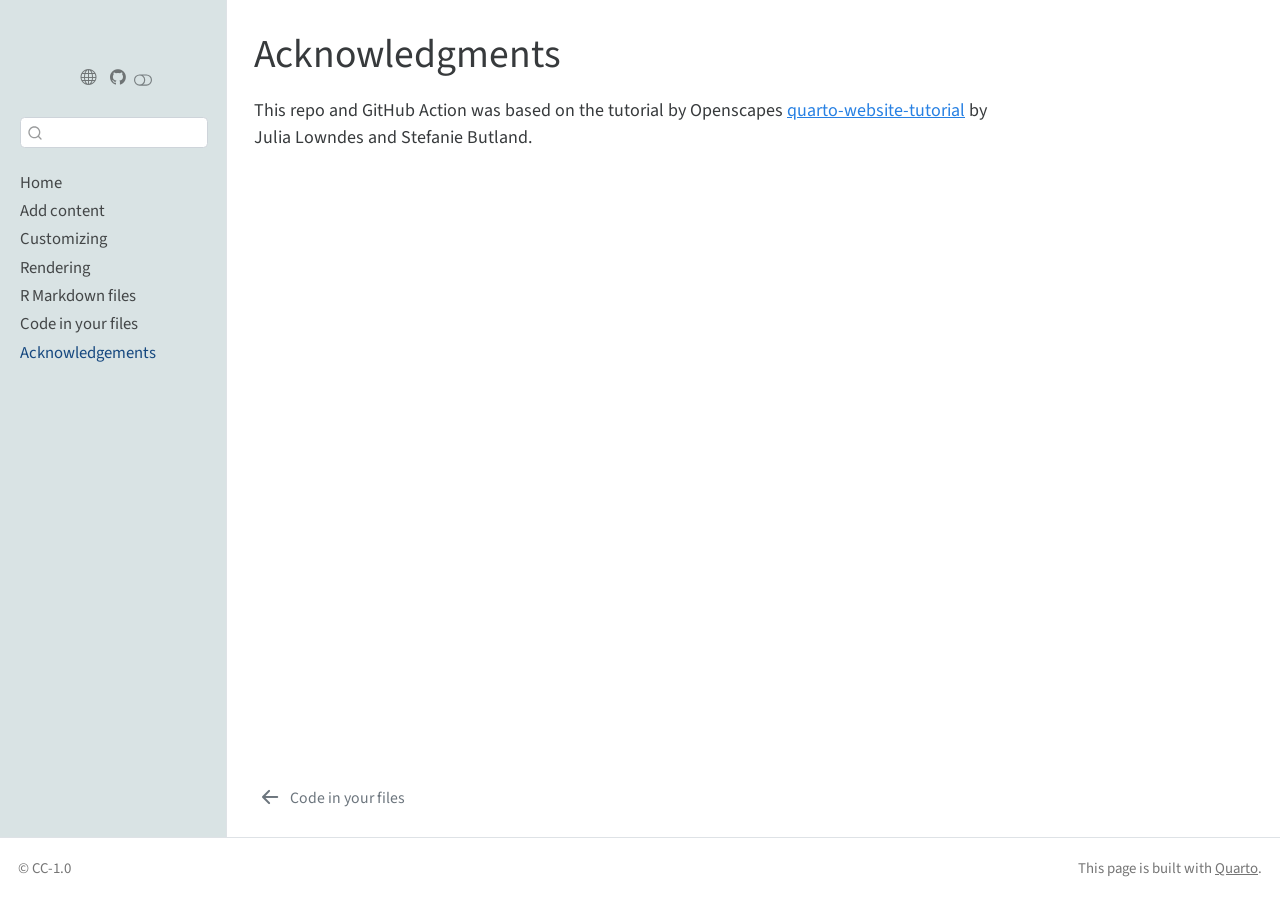
==== content/acknowledgements.html @ c2303a80 "Initialize gh-pages" ====
<!DOCTYPE html>
<html xmlns="http://www.w3.org/1999/xhtml" lang="en" xml:lang="en"><head>

<meta charset="utf-8">
<meta name="generator" content="quarto-1.2.313">

<meta name="viewport" content="width=device-width, initial-scale=1.0, user-scalable=yes">


<title>NOAA quarto simple - Acknowledgments</title>
<style>
code{white-space: pre-wrap;}
span.smallcaps{font-variant: small-caps;}
div.columns{display: flex; gap: min(4vw, 1.5em);}
div.column{flex: auto; overflow-x: auto;}
div.hanging-indent{margin-left: 1.5em; text-indent: -1.5em;}
ul.task-list{list-style: none;}
ul.task-list li input[type="checkbox"] {
  width: 0.8em;
  margin: 0 0.8em 0.2em -1.6em;
  vertical-align: middle;
}
</style>


<script src="../site_libs/quarto-nav/quarto-nav.js"></script>
<script src="../site_libs/clipboard/clipboard.min.js"></script>
<script src="../site_libs/quarto-search/autocomplete.umd.js"></script>
<script src="../site_libs/quarto-search/fuse.min.js"></script>
<script src="../site_libs/quarto-search/quarto-search.js"></script>
<meta name="quarto:offset" content="../">
<link href="../content/code.html" rel="prev">
<link href="../images/favicon.ico" rel="icon">
<script src="../site_libs/quarto-html/quarto.js"></script>
<script src="../site_libs/quarto-html/popper.min.js"></script>
<script src="../site_libs/quarto-html/tippy.umd.min.js"></script>
<script src="../site_libs/quarto-html/anchor.min.js"></script>
<link href="../site_libs/quarto-html/tippy.css" rel="stylesheet">
<link href="../site_libs/quarto-html/quarto-syntax-highlighting.css" rel="stylesheet" class="quarto-color-scheme" id="quarto-text-highlighting-styles">
<link href="../site_libs/quarto-html/quarto-syntax-highlighting-dark.css" rel="prefetch" class="quarto-color-scheme quarto-color-alternate" id="quarto-text-highlighting-styles">
<script src="../site_libs/bootstrap/bootstrap.min.js"></script>
<link href="../site_libs/bootstrap/bootstrap-icons.css" rel="stylesheet">
<link href="../site_libs/bootstrap/bootstrap.min.css" rel="stylesheet" class="quarto-color-scheme" id="quarto-bootstrap" data-mode="light">
<link href="../site_libs/bootstrap/bootstrap-dark.min.css" rel="prefetch" class="quarto-color-scheme quarto-color-alternate" id="quarto-bootstrap" data-mode="dark">
<script id="quarto-search-options" type="application/json">{
  "location": "sidebar",
  "copy-button": false,
  "collapse-after": 3,
  "panel-placement": "start",
  "type": "textbox",
  "limit": 20,
  "language": {
    "search-no-results-text": "No results",
    "search-matching-documents-text": "matching documents",
    "search-copy-link-title": "Copy link to search",
    "search-hide-matches-text": "Hide additional matches",
    "search-more-match-text": "more match in this document",
    "search-more-matches-text": "more matches in this document",
    "search-clear-button-title": "Clear",
    "search-detached-cancel-button-title": "Cancel",
    "search-submit-button-title": "Submit"
  }
}</script>


</head>

<body class="nav-sidebar docked">

<div id="quarto-search-results"></div>
  <header id="quarto-header" class="headroom fixed-top">
  <nav class="quarto-secondary-nav" data-bs-toggle="collapse" data-bs-target="#quarto-sidebar" aria-controls="quarto-sidebar" aria-expanded="false" aria-label="Toggle sidebar navigation" onclick="if (window.quartoToggleHeadroom) { window.quartoToggleHeadroom(); }">
    <div class="container-fluid d-flex justify-content-between">
      <h1 class="quarto-secondary-nav-title">Acknowledgments</h1>
      <button type="button" class="quarto-btn-toggle btn" aria-label="Show secondary navigation">
        <i class="bi bi-chevron-right"></i>
      </button>
    </div>
  </nav>
</header>
<!-- content -->
<div id="quarto-content" class="quarto-container page-columns page-rows-contents page-layout-article">
<!-- sidebar -->
  <nav id="quarto-sidebar" class="sidebar collapse sidebar-navigation docked overflow-auto">
    <div class="pt-lg-2 mt-2 text-center sidebar-header">
      <a href="../index.html" class="sidebar-logo-link">
      <img src="https://raw.githubusercontent.com/nmfs-opensci/assets/main/logo/nmfs-opensci-logo3.png" alt="" class="sidebar-logo py-0 d-lg-inline d-none">
      </a>
      <div class="sidebar-tools-main tools-wide">
    <a href="https://nmfs-opensci.github.io" title="NMFS Open Science" class="sidebar-tool px-1"><i class="bi bi-globe"></i></a>
    <a href="https://github.com/nmfs-opensci" title="NMFS OpenSci" class="sidebar-tool px-1"><i class="bi bi-github"></i></a>
  <a href="" class="quarto-color-scheme-toggle sidebar-tool" onclick="window.quartoToggleColorScheme(); return false;" title="Toggle dark mode"><i class="bi"></i></a>
</div>
      </div>
      <div class="mt-2 flex-shrink-0 align-items-center">
        <div class="sidebar-search">
        <div id="quarto-search" class="" title="Search"></div>
        </div>
      </div>
    <div class="sidebar-menu-container"> 
    <ul class="list-unstyled mt-1">
        <li class="sidebar-item">
  <div class="sidebar-item-container"> 
  <a href="../index.html" class="sidebar-item-text sidebar-link">Home</a>
  </div>
</li>
        <li class="sidebar-item">
  <div class="sidebar-item-container"> 
  <a href="../content/add-content.html" class="sidebar-item-text sidebar-link">Add content</a>
  </div>
</li>
        <li class="sidebar-item">
  <div class="sidebar-item-container"> 
  <a href="../content/customizing.html" class="sidebar-item-text sidebar-link">Customizing</a>
  </div>
</li>
        <li class="sidebar-item">
  <div class="sidebar-item-container"> 
  <a href="../content/rendering.html" class="sidebar-item-text sidebar-link">Rendering</a>
  </div>
</li>
        <li class="sidebar-item">
  <div class="sidebar-item-container"> 
  <a href="../content/rmarkdown.html" class="sidebar-item-text sidebar-link">R Markdown files</a>
  </div>
</li>
        <li class="sidebar-item">
  <div class="sidebar-item-container"> 
  <a href="../content/code.html" class="sidebar-item-text sidebar-link">Code in your files</a>
  </div>
</li>
        <li class="sidebar-item">
  <div class="sidebar-item-container"> 
  <a href="../content/acknowledgements.html" class="sidebar-item-text sidebar-link active">Acknowledgements</a>
  </div>
</li>
    </ul>
    </div>
</nav>
<!-- margin-sidebar -->
    <div id="quarto-margin-sidebar" class="sidebar margin-sidebar">
        
    </div>
<!-- main -->
<main class="content" id="quarto-document-content">

<header id="title-block-header" class="quarto-title-block default">
<div class="quarto-title">
<h1 class="title d-none d-lg-block">Acknowledgments</h1>
</div>



<div class="quarto-title-meta">

    
  
    
  </div>
  

</header>

<p>This repo and GitHub Action was based on the tutorial by Openscapes <a href="https://github.com/Openscapes/quarto-website-tutorial">quarto-website-tutorial</a> by Julia Lowndes and Stefanie Butland.</p>



</main> <!-- /main -->
<script id="quarto-html-after-body" type="application/javascript">
window.document.addEventListener("DOMContentLoaded", function (event) {
  const toggleBodyColorMode = (bsSheetEl) => {
    const mode = bsSheetEl.getAttribute("data-mode");
    const bodyEl = window.document.querySelector("body");
    if (mode === "dark") {
      bodyEl.classList.add("quarto-dark");
      bodyEl.classList.remove("quarto-light");
    } else {
      bodyEl.classList.add("quarto-light");
      bodyEl.classList.remove("quarto-dark");
    }
  }
  const toggleBodyColorPrimary = () => {
    const bsSheetEl = window.document.querySelector("link#quarto-bootstrap");
    if (bsSheetEl) {
      toggleBodyColorMode(bsSheetEl);
    }
  }
  toggleBodyColorPrimary();  
  const disableStylesheet = (stylesheets) => {
    for (let i=0; i < stylesheets.length; i++) {
      const stylesheet = stylesheets[i];
      stylesheet.rel = 'prefetch';
    }
  }
  const enableStylesheet = (stylesheets) => {
    for (let i=0; i < stylesheets.length; i++) {
      const stylesheet = stylesheets[i];
      stylesheet.rel = 'stylesheet';
    }
  }
  const manageTransitions = (selector, allowTransitions) => {
    const els = window.document.querySelectorAll(selector);
    for (let i=0; i < els.length; i++) {
      const el = els[i];
      if (allowTransitions) {
        el.classList.remove('notransition');
      } else {
        el.classList.add('notransition');
      }
    }
  }
  const toggleColorMode = (alternate) => {
    // Switch the stylesheets
    const alternateStylesheets = window.document.querySelectorAll('link.quarto-color-scheme.quarto-color-alternate');
    manageTransitions('#quarto-margin-sidebar .nav-link', false);
    if (alternate) {
      enableStylesheet(alternateStylesheets);
      for (const sheetNode of alternateStylesheets) {
        if (sheetNode.id === "quarto-bootstrap") {
          toggleBodyColorMode(sheetNode);
        }
      }
    } else {
      disableStylesheet(alternateStylesheets);
      toggleBodyColorPrimary();
    }
    manageTransitions('#quarto-margin-sidebar .nav-link', true);
    // Switch the toggles
    const toggles = window.document.querySelectorAll('.quarto-color-scheme-toggle');
    for (let i=0; i < toggles.length; i++) {
      const toggle = toggles[i];
      if (toggle) {
        if (alternate) {
          toggle.classList.add("alternate");     
        } else {
          toggle.classList.remove("alternate");
        }
      }
    }
    // Hack to workaround the fact that safari doesn't
    // properly recolor the scrollbar when toggling (#1455)
    if (navigator.userAgent.indexOf('Safari') > 0 && navigator.userAgent.indexOf('Chrome') == -1) {
      manageTransitions("body", false);
      window.scrollTo(0, 1);
      setTimeout(() => {
        window.scrollTo(0, 0);
        manageTransitions("body", true);
      }, 40);  
    }
  }
  const isFileUrl = () => { 
    return window.location.protocol === 'file:';
  }
  const hasAlternateSentinel = () => {  
    let styleSentinel = getColorSchemeSentinel();
    if (styleSentinel !== null) {
      return styleSentinel === "alternate";
    } else {
      return false;
    }
  }
  const setStyleSentinel = (alternate) => {
    const value = alternate ? "alternate" : "default";
    if (!isFileUrl()) {
      window.localStorage.setItem("quarto-color-scheme", value);
    } else {
      localAlternateSentinel = value;
    }
  }
  const getColorSchemeSentinel = () => {
    if (!isFileUrl()) {
      const storageValue = window.localStorage.getItem("quarto-color-scheme");
      return storageValue != null ? storageValue : localAlternateSentinel;
    } else {
      return localAlternateSentinel;
    }
  }
  let localAlternateSentinel = 'default';
  // Dark / light mode switch
  window.quartoToggleColorScheme = () => {
    // Read the current dark / light value 
    let toAlternate = !hasAlternateSentinel();
    toggleColorMode(toAlternate);
    setStyleSentinel(toAlternate);
  };
  // Ensure there is a toggle, if there isn't float one in the top right
  if (window.document.querySelector('.quarto-color-scheme-toggle') === null) {
    const a = window.document.createElement('a');
    a.classList.add('top-right');
    a.classList.add('quarto-color-scheme-toggle');
    a.href = "";
    a.onclick = function() { try { window.quartoToggleColorScheme(); } catch {} return false; };
    const i = window.document.createElement("i");
    i.classList.add('bi');
    a.appendChild(i);
    window.document.body.appendChild(a);
  }
  // Switch to dark mode if need be
  if (hasAlternateSentinel()) {
    toggleColorMode(true);
  } else {
    toggleColorMode(false);
  }
  const icon = "";
  const anchorJS = new window.AnchorJS();
  anchorJS.options = {
    placement: 'right',
    icon: icon
  };
  anchorJS.add('.anchored');
  const clipboard = new window.ClipboardJS('.code-copy-button', {
    target: function(trigger) {
      return trigger.previousElementSibling;
    }
  });
  clipboard.on('success', function(e) {
    // button target
    const button = e.trigger;
    // don't keep focus
    button.blur();
    // flash "checked"
    button.classList.add('code-copy-button-checked');
    var currentTitle = button.getAttribute("title");
    button.setAttribute("title", "Copied!");
    let tooltip;
    if (window.bootstrap) {
      button.setAttribute("data-bs-toggle", "tooltip");
      button.setAttribute("data-bs-placement", "left");
      button.setAttribute("data-bs-title", "Copied!");
      tooltip = new bootstrap.Tooltip(button, 
        { trigger: "manual", 
          customClass: "code-copy-button-tooltip",
          offset: [0, -8]});
      tooltip.show();    
    }
    setTimeout(function() {
      if (tooltip) {
        tooltip.hide();
        button.removeAttribute("data-bs-title");
        button.removeAttribute("data-bs-toggle");
        button.removeAttribute("data-bs-placement");
      }
      button.setAttribute("title", currentTitle);
      button.classList.remove('code-copy-button-checked');
    }, 1000);
    // clear code selection
    e.clearSelection();
  });
  function tippyHover(el, contentFn) {
    const config = {
      allowHTML: true,
      content: contentFn,
      maxWidth: 500,
      delay: 100,
      arrow: false,
      appendTo: function(el) {
          return el.parentElement;
      },
      interactive: true,
      interactiveBorder: 10,
      theme: 'quarto',
      placement: 'bottom-start'
    };
    window.tippy(el, config); 
  }
  const noterefs = window.document.querySelectorAll('a[role="doc-noteref"]');
  for (var i=0; i<noterefs.length; i++) {
    const ref = noterefs[i];
    tippyHover(ref, function() {
      // use id or data attribute instead here
      let href = ref.getAttribute('data-footnote-href') || ref.getAttribute('href');
      try { href = new URL(href).hash; } catch {}
      const id = href.replace(/^#\/?/, "");
      const note = window.document.getElementById(id);
      return note.innerHTML;
    });
  }
  const findCites = (el) => {
    const parentEl = el.parentElement;
    if (parentEl) {
      const cites = parentEl.dataset.cites;
      if (cites) {
        return {
          el,
          cites: cites.split(' ')
        };
      } else {
        return findCites(el.parentElement)
      }
    } else {
      return undefined;
    }
  };
  var bibliorefs = window.document.querySelectorAll('a[role="doc-biblioref"]');
  for (var i=0; i<bibliorefs.length; i++) {
    const ref = bibliorefs[i];
    const citeInfo = findCites(ref);
    if (citeInfo) {
      tippyHover(citeInfo.el, function() {
        var popup = window.document.createElement('div');
        citeInfo.cites.forEach(function(cite) {
          var citeDiv = window.document.createElement('div');
          citeDiv.classList.add('hanging-indent');
          citeDiv.classList.add('csl-entry');
          var biblioDiv = window.document.getElementById('ref-' + cite);
          if (biblioDiv) {
            citeDiv.innerHTML = biblioDiv.innerHTML;
          }
          popup.appendChild(citeDiv);
        });
        return popup.innerHTML;
      });
    }
  }
});
</script>
<nav class="page-navigation">
  <div class="nav-page nav-page-previous">
      <a href="../content/code.html" class="pagination-link">
        <i class="bi bi-arrow-left-short"></i> <span class="nav-page-text">Code in your files</span>
      </a>          
  </div>
  <div class="nav-page nav-page-next">
  </div>
</nav>
</div> <!-- /content -->
<footer class="footer">
  <div class="nav-footer">
    <div class="nav-footer-left">© CC-1.0</div>   
    <div class="nav-footer-right">This page is built with <a href="https://quarto.org/">Quarto</a>.</div>
  </div>
</footer>



</body></html>
---- site_libs/quarto-html/tippy.css ----
.tippy-box[data-animation=fade][data-state=hidden]{opacity:0}[data-tippy-root]{max-width:calc(100vw - 10px)}.tippy-box{position:relative;background-color:#333;color:#fff;border-radius:4px;font-size:14px;line-height:1.4;white-space:normal;outline:0;transition-property:transform,visibility,opacity}.tippy-box[data-placement^=top]>.tippy-arrow{bottom:0}.tippy-box[data-placement^=top]>.tippy-arrow:before{bottom:-7px;left:0;border-width:8px 8px 0;border-top-color:initial;transform-origin:center top}.tippy-box[data-placement^=bottom]>.tippy-arrow{top:0}.tippy-box[data-placement^=bottom]>.tippy-arrow:before{top:-7px;left:0;border-width:0 8px 8px;border-bottom-color:initial;transform-origin:center bottom}.tippy-box[data-placement^=left]>.tippy-arrow{right:0}.tippy-box[data-placement^=left]>.tippy-arrow:before{border-width:8px 0 8px 8px;border-left-color:initial;right:-7px;transform-origin:center left}.tippy-box[data-placement^=right]>.tippy-arrow{left:0}.tippy-box[data-placement^=right]>.tippy-arrow:before{left:-7px;border-width:8px 8px 8px 0;border-right-color:initial;transform-origin:center right}.tippy-box[data-inertia][data-state=visible]{transition-timing-function:cubic-bezier(.54,1.5,.38,1.11)}.tippy-arrow{width:16px;height:16px;color:#333}.tippy-arrow:before{content:"";position:absolute;border-color:transparent;border-style:solid}.tippy-content{position:relative;padding:5px 9px;z-index:1}
---- site_libs/quarto-html/quarto-syntax-highlighting.css ----
/* quarto syntax highlight colors */
:root {
  --quarto-hl-ot-color: #003B4F;
  --quarto-hl-at-color: #657422;
  --quarto-hl-ss-color: #20794D;
  --quarto-hl-an-color: #5E5E5E;
  --quarto-hl-fu-color: #4758AB;
  --quarto-hl-st-color: #20794D;
  --quarto-hl-cf-color: #003B4F;
  --quarto-hl-op-color: #5E5E5E;
  --quarto-hl-er-color: #AD0000;
  --quarto-hl-bn-color: #AD0000;
  --quarto-hl-al-color: #AD0000;
  --quarto-hl-va-color: #111111;
  --quarto-hl-bu-color: inherit;
  --quarto-hl-ex-color: inherit;
  --quarto-hl-pp-color: #AD0000;
  --quarto-hl-in-color: #5E5E5E;
  --quarto-hl-vs-color: #20794D;
  --quarto-hl-wa-color: #5E5E5E;
  --quarto-hl-do-color: #5E5E5E;
  --quarto-hl-im-color: #00769E;
  --quarto-hl-ch-color: #20794D;
  --quarto-hl-dt-color: #AD0000;
  --quarto-hl-fl-color: #AD0000;
  --quarto-hl-co-color: #5E5E5E;
  --quarto-hl-cv-color: #5E5E5E;
  --quarto-hl-cn-color: #8f5902;
  --quarto-hl-sc-color: #5E5E5E;
  --quarto-hl-dv-color: #AD0000;
  --quarto-hl-kw-color: #003B4F;
}

/* other quarto variables */
:root {
  --quarto-font-monospace: SFMono-Regular, Menlo, Monaco, Consolas, "Liberation Mono", "Courier New", monospace;
}

pre > code.sourceCode > span {
  color: #003B4F;
}

code span {
  color: #003B4F;
}

code.sourceCode > span {
  color: #003B4F;
}

div.sourceCode,
div.sourceCode pre.sourceCode {
  color: #003B4F;
}

code span.ot {
  color: #003B4F;
}

code span.at {
  color: #657422;
}

code span.ss {
  color: #20794D;
}

code span.an {
  color: #5E5E5E;
}

code span.fu {
  color: #4758AB;
}

code span.st {
  color: #20794D;
}

code span.cf {
  color: #003B4F;
}

code span.op {
  color: #5E5E5E;
}

code span.er {
  color: #AD0000;
}

code span.bn {
  color: #AD0000;
}

code span.al {
  color: #AD0000;
}

code span.va {
  color: #111111;
}

code span.pp {
  color: #AD0000;
}

code span.in {
  color: #5E5E5E;
}

code span.vs {
  color: #20794D;
}

code span.wa {
  color: #5E5E5E;
  font-style: italic;
}

code span.do {
  color: #5E5E5E;
  font-style: italic;
}

code span.im {
  color: #00769E;
}

code span.ch {
  color: #20794D;
}

code span.dt {
  color: #AD0000;
}

code span.fl {
  color: #AD0000;
}

code span.co {
  color: #5E5E5E;
}

code span.cv {
  color: #5E5E5E;
  font-style: italic;
}

code span.cn {
  color: #8f5902;
}

code span.sc {
  color: #5E5E5E;
}

code span.dv {
  color: #AD0000;
}

code span.kw {
  color: #003B4F;
}

.prevent-inlining {
  content: "</";
}

/*# sourceMappingURL=debc5d5d77c3f9108843748ff7464032.css.map */
---- site_libs/quarto-html/quarto-syntax-highlighting-dark.css ----
/* quarto syntax highlight colors */
:root {
  --quarto-hl-al-color: #f07178;
  --quarto-hl-an-color: #d4d0ab;
  --quarto-hl-at-color: #00e0e0;
  --quarto-hl-bn-color: #d4d0ab;
  --quarto-hl-bu-color: #abe338;
  --quarto-hl-ch-color: #abe338;
  --quarto-hl-co-color: #f8f8f2;
  --quarto-hl-cv-color: #ffd700;
  --quarto-hl-cn-color: #ffd700;
  --quarto-hl-cf-color: #ffa07a;
  --quarto-hl-dt-color: #ffa07a;
  --quarto-hl-dv-color: #d4d0ab;
  --quarto-hl-do-color: #f8f8f2;
  --quarto-hl-er-color: #f07178;
  --quarto-hl-ex-color: #00e0e0;
  --quarto-hl-fl-color: #d4d0ab;
  --quarto-hl-fu-color: #ffa07a;
  --quarto-hl-im-color: #abe338;
  --quarto-hl-in-color: #d4d0ab;
  --quarto-hl-kw-color: #ffa07a;
  --quarto-hl-op-color: #ffa07a;
  --quarto-hl-ot-color: #00e0e0;
  --quarto-hl-pp-color: #dcc6e0;
  --quarto-hl-re-color: #00e0e0;
  --quarto-hl-sc-color: #abe338;
  --quarto-hl-ss-color: #abe338;
  --quarto-hl-st-color: #abe338;
  --quarto-hl-va-color: #00e0e0;
  --quarto-hl-vs-color: #abe338;
  --quarto-hl-wa-color: #dcc6e0;
}

/* other quarto variables */
:root {
  --quarto-font-monospace: SFMono-Regular, Menlo, Monaco, Consolas, "Liberation Mono", "Courier New", monospace;
}

code span.al {
  font-weight: bold;
  color: #f07178;
}

code span.an {
  color: #d4d0ab;
}

code span.at {
  color: #00e0e0;
}

code span.bn {
  color: #d4d0ab;
}

code span.bu {
  color: #abe338;
}

code span.ch {
  color: #abe338;
}

code span.co {
  font-style: italic;
  color: #f8f8f2;
}

code span.cv {
  color: #ffd700;
}

code span.cn {
  color: #ffd700;
}

code span.cf {
  font-weight: bold;
  color: #ffa07a;
}

code span.dt {
  color: #ffa07a;
}

code span.dv {
  color: #d4d0ab;
}

code span.do {
  color: #f8f8f2;
}

code span.er {
  color: #f07178;
  text-decoration: underline;
}

code span.ex {
  font-weight: bold;
  color: #00e0e0;
}

code span.fl {
  color: #d4d0ab;
}

code span.fu {
  color: #ffa07a;
}

code span.im {
  color: #abe338;
}

code span.in {
  color: #d4d0ab;
}

code span.kw {
  font-weight: bold;
  color: #ffa07a;
}

pre > code.sourceCode > span {
  color: #f8f8f2;
}

code span {
  color: #f8f8f2;
}

code.sourceCode > span {
  color: #f8f8f2;
}

div.sourceCode,
div.sourceCode pre.sourceCode {
  color: #f8f8f2;
}

code span.op {
  color: #ffa07a;
}

code span.ot {
  color: #00e0e0;
}

code span.pp {
  color: #dcc6e0;
}

code span.re {
  color: #00e0e0;
}

code span.sc {
  color: #abe338;
}

code span.ss {
  color: #abe338;
}

code span.st {
  color: #abe338;
}

code span.va {
  color: #00e0e0;
}

code span.vs {
  color: #abe338;
}

code span.wa {
  color: #dcc6e0;
}

.prevent-inlining {
  content: "</";
}

/*# sourceMappingURL=935a306eefa94366c21e1a970dddb765.css.map */
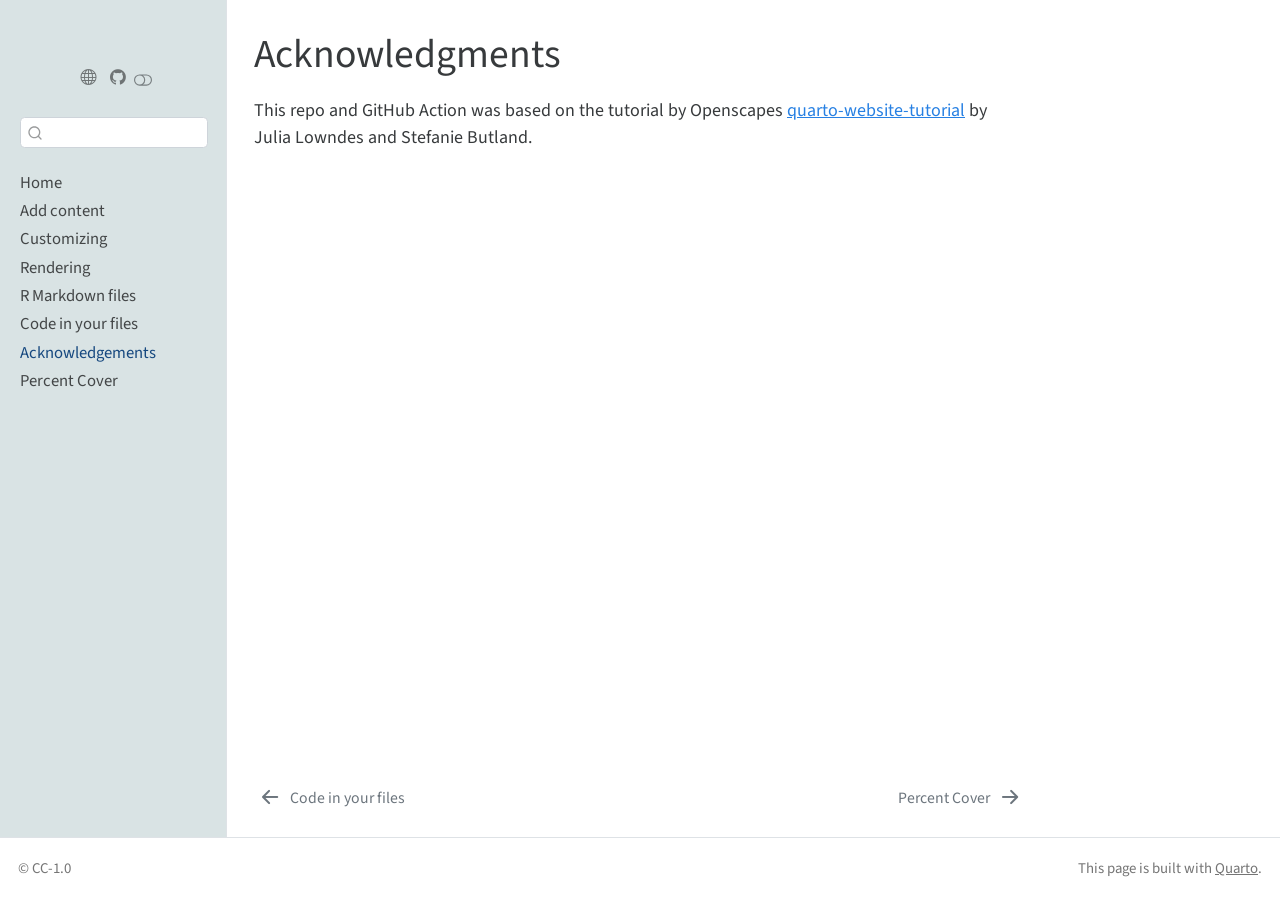
==== commit ce2d0d8b: "Built site for gh-pages" ====
--- a/content/acknowledgements.html
+++ b/content/acknowledgements.html
@@ -2,7 +2,7 @@
 <html xmlns="http://www.w3.org/1999/xhtml" lang="en" xml:lang="en"><head>
 
 <meta charset="utf-8">
-<meta name="generator" content="quarto-1.2.313">
+<meta name="generator" content="quarto-1.2.335">
 
 <meta name="viewport" content="width=device-width, initial-scale=1.0, user-scalable=yes">
 
@@ -29,6 +29,7 @@
 <script src="../site_libs/quarto-search/fuse.min.js"></script>
 <script src="../site_libs/quarto-search/quarto-search.js"></script>
 <meta name="quarto:offset" content="../">
+<link href="../content/percent_cover.html" rel="next">
 <link href="../content/code.html" rel="prev">
 <link href="../images/favicon.ico" rel="icon">
 <script src="../site_libs/quarto-html/quarto.js"></script>
@@ -134,6 +135,11 @@
   <a href="../content/acknowledgements.html" class="sidebar-item-text sidebar-link active">Acknowledgements</a>
   </div>
 </li>
+        <li class="sidebar-item">
+  <div class="sidebar-item-container"> 
+  <a href="../content/percent_cover.html" class="sidebar-item-text sidebar-link">Percent Cover</a>
+  </div>
+</li>
     </ul>
     </div>
 </nav>
@@ -421,6 +427,9 @@
       </a>          
   </div>
   <div class="nav-page nav-page-next">
+      <a href="../content/percent_cover.html" class="pagination-link">
+        <span class="nav-page-text">Percent Cover</span> <i class="bi bi-arrow-right-short"></i>
+      </a>
   </div>
 </nav>
 </div> <!-- /content -->
